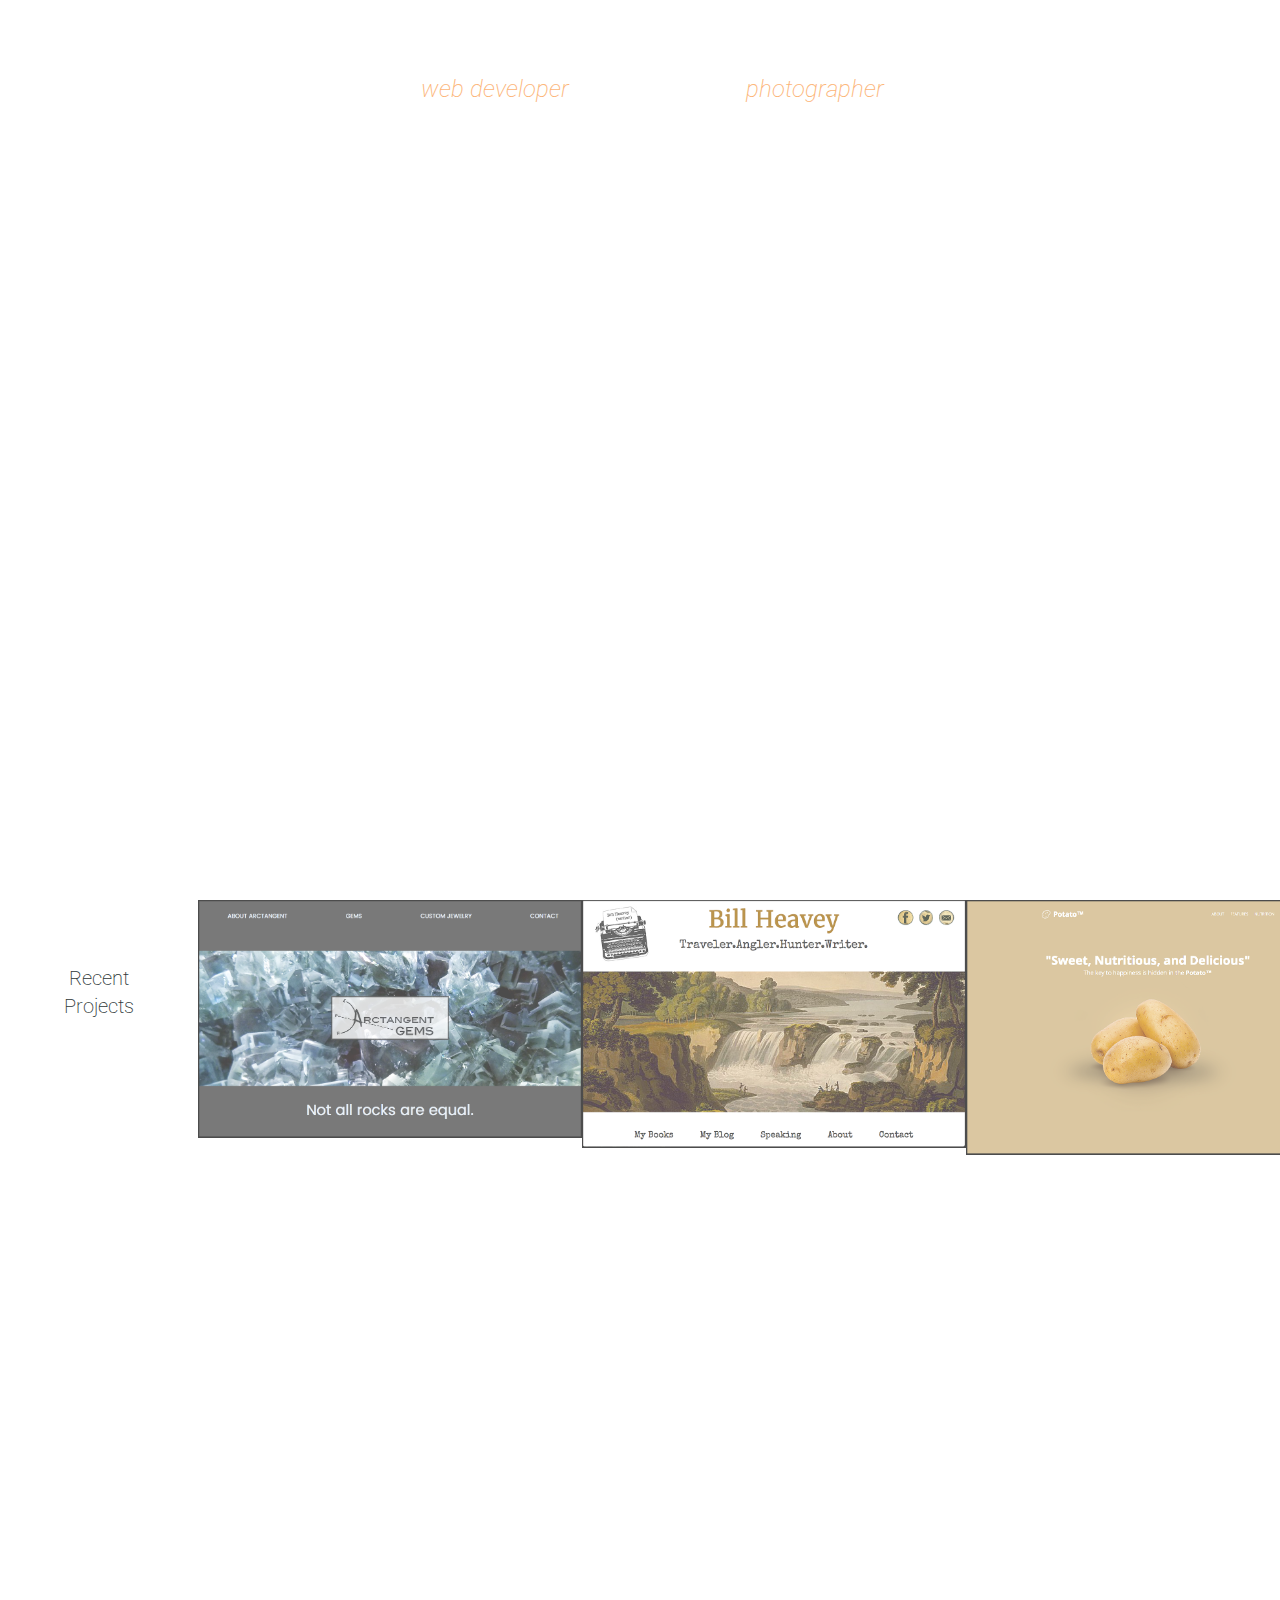
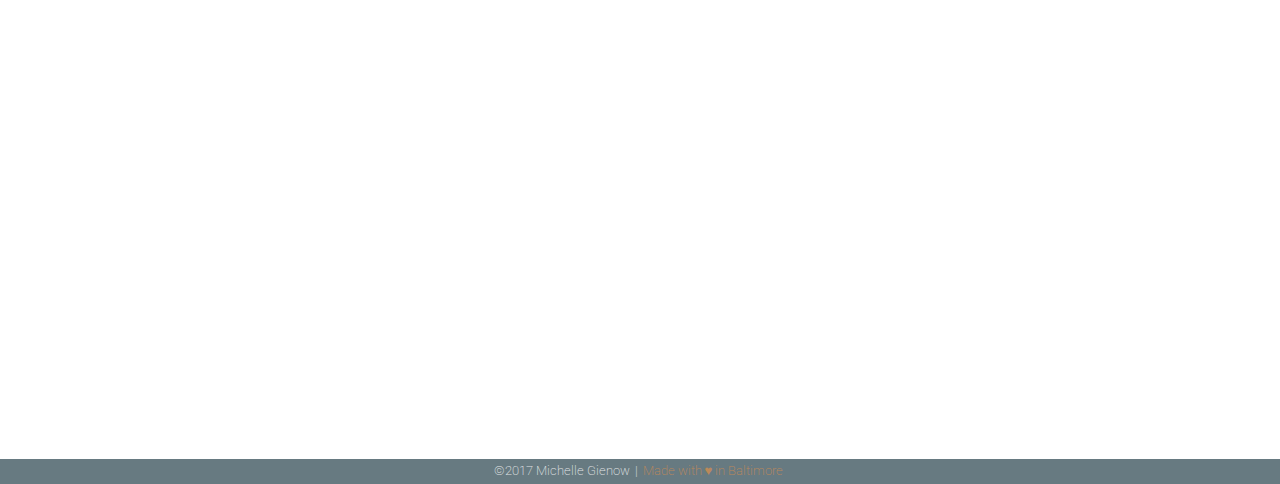
==== index.html @ e3a4ec2a "add images and links to projects i've done" ====
<!DOCTYPE html>
<html>
  <head>
    <title>Michelle Gienow | Portfolio</title>
    <meta name="description" content="A portfolio site for Michelle Gienow's photographic and web development work">
    <link id="favicon" rel="icon" href="https://cdn.hyperdev.com/26ca6cc4-973c-4dcf-a43a-321c1d9f6606%2FsparklericonLite.png" type="image/x-icon">
    <meta charset="utf-8">
    <meta http-equiv="X-UA-Compatible" content="IE=edge">
    <meta name="viewport" content="width=device-width, initial-scale=1">
    <link rel="stylesheet" href="/style.css">
    <link href="https://fonts.googleapis.com/css?family=Raleway|Roboto" rel="stylesheet">
  </head>
  <body>

<div class="sparks">
  <h1 id="title">michelle gienow</h1>

  <div id="ido">
    <h2>web developer</h2>
    <h2>photographer</h2>
  </div>

  <div id="bar">
    <ul>
    <li><a href="#">portfolio</a></li>
    <li><a href="#">resume</a></li>
    <li><a href="#">contact</a></li>
    </ul>
  </div>

</div>

<div id="portfolio">
<p>Recent Projects
</p>
<a href="#"><img id="arctangent" src=assets/arctangentProject.png></a>
<a href="#"><img id="heavey" src=assets/heaveyProject.png></a>
<a href="#"><img id="potato" src=assets/potatoProject.png></a>

</div>
<div class="sparks">
  <h1 class="title">Let's make sparks!</h1>

</div>
<footer>
  <p id="nopipe">&copy;2017 Michelle Gienow      </p>
<p><a href="http://madewithloveinbaltimore.org">  Made with &hearts; in Baltimore</a></p>
</footer>

<script type="text/javascript" src='/client.js'></script>
</body>

</html>
---- style.css ----
html,
body, h1, h2, h3, p, div, li, ul {
  margin: 0;
  padding: 0;
  font-family: Roboto;
  color: #2e3738;
}


.sparks {
  height: 100vh;
  width: 100%;
  overflow-x: hidden;
  overflow-y: hidden;
  background: url("https://cdn.hyperdev.com/26ca6cc4-973c-4dcf-a43a-321c1d9f6606%2Fsparklers.jpg") no-repeat center center fixed;
  background-size: cover;
  -webkit-background-size: cover;
  -moz-background-size: cover;
  -o-background-size: cover;
}

#title,
.sparks h1 {
  font-family: 'Raleway', sanserif;
  font-size: 4em;
  color: #fff;
  opacity: 0.7;
  text-align: center;
  margin-bottom: 0;
}
#title {
    margin-top: 0 !important;
}
.sparks h1{
  margin-top: 0.7em !important;
}
@media (min-width: 29em){
  #nopipe::after {
    content: "|";
    padding-left: 5px;
  }
}
@media (max-width: 750px) {
  #ido {
    flex-direction: column;
    width: 100% !important;
    align-items: center;
  }
  #bar ul{
    margin-top: 2em;
    align-items: center;
    justify-content: center;
    text-align: left;
  }
  #bar li {
    margin: 0;
  }
.sparks {
  height: 100vh;
  /*width: 100%;
  /*perspective: 1px;
  transform: translateZ(-1px);
  overflow-x: hidden;
  overflow-y: hidden;*/
  background: url("https://cdn.hyperdev.com/26ca6cc4-973c-4dcf-a43a-321c1d9f6606%2FsparklersSMALLTALL.jpg") no-repeat center center fixed;
  background-size: cover;
  -webkit-background-size: cover;
  -moz-background-size: cover;
  -o-background-size: cover;
}

}
@media (max-width: 350px){
  footer{
    flex-direction: column;
    padding: 0.5em 0;
  }
  footer p{
    justify-content: center !important;
    align-items: center !important;
    margin: 0;
  }

}


#ido{
  display: flex;
  width: 50%;
  justify-content: space-around;
  margin: 0 auto;

}
.sparks h2 {
  margin-left: 1em;
  color: #FC963D;
  opacity: 0.7;
  font-weight: 200;
  font-style: italic;
}

a {
  text-decoration: none;
  color: #FFF;
  opacity: .7;
}
a:hover {
color: #FC963D;
}



p {
  width: 70%;
  padding: 5%;
  margin: 0 auto;
  text-align: center;
  font-size: 20px;
  font-weight: 200;
  line-height: 1.4;
}
#bar {
  display: flex;
  flex-direction: column;
  margin-top: 5em;
}
#bar li{
  margin: 0 0 1.5em 2em;
  list-style: none;
  font-size: 1.5em;
  font-family: 'Raleway';
}

/*   ====== PORTFOLIO ======*/
#portfolio {
  display: flex;
  align-content: center;
  justify-content: space-around;

}
#potato, #arctangent, #heavey {
  width: 30vw;
}
footer a{
  color: #FC963D;
}
footer {
  background-color: #677A81;
  height: 1.6em;
  display: flex;
  justify-content: center;
  align-items: center;
}
footer p{
  padding: 0 !important;
  color: #fff;
  font-size: smaller;
  opacity: 0.8;
  display: flex;
  justify-content: flex-end;
}
footer p:nth-child(2) {
  justify-content: flex-start;
  margin-left: 5px;
}
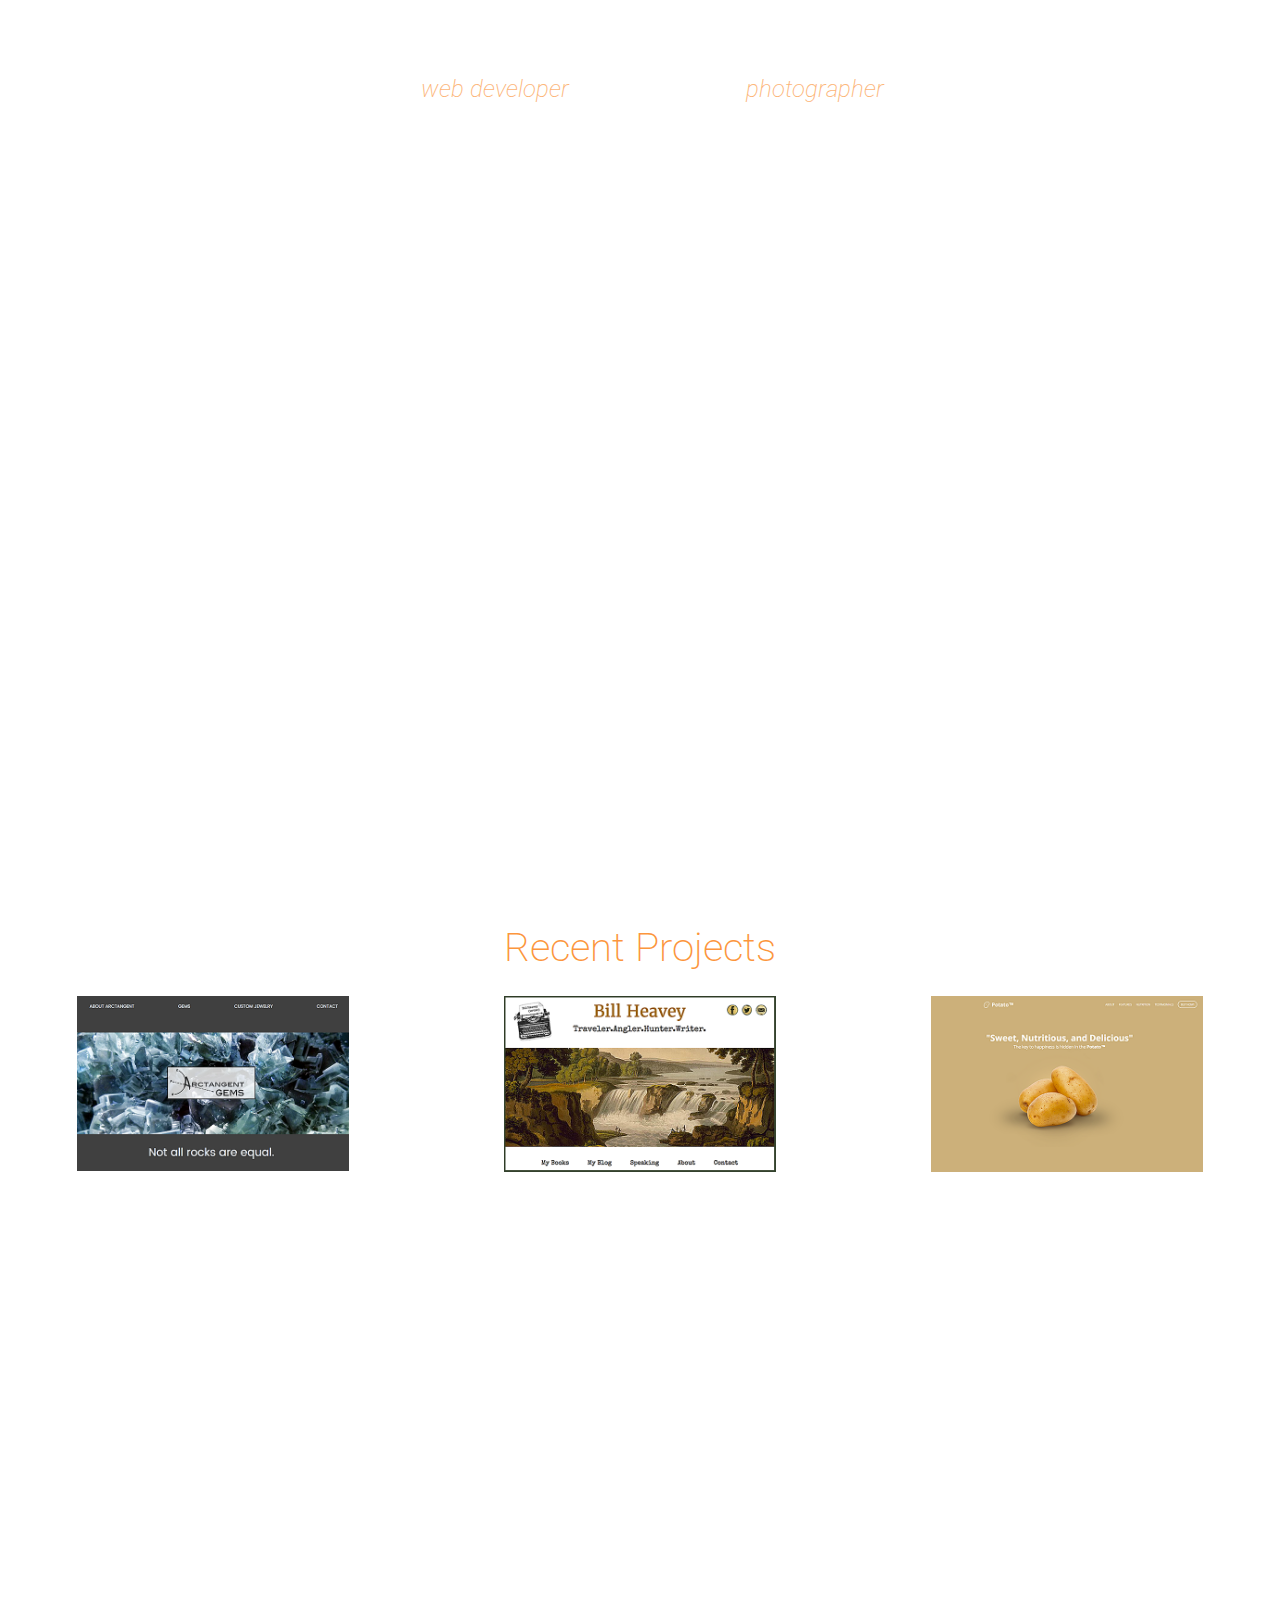
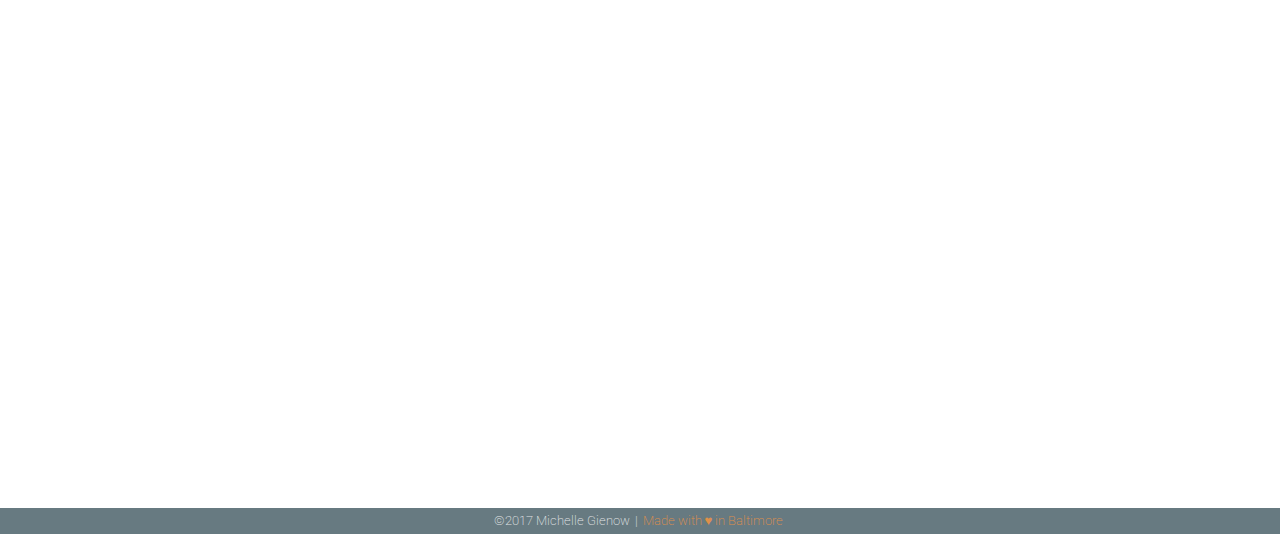
==== commit 00b4a24a: "continue adding responsivity to portfolio site" ====
--- a/index.html
+++ b/index.html
@@ -3,7 +3,7 @@
   <head>
     <title>Michelle Gienow | Portfolio</title>
     <meta name="description" content="A portfolio site for Michelle Gienow's photographic and web development work">
-    <link id="favicon" rel="icon" href="https://cdn.hyperdev.com/26ca6cc4-973c-4dcf-a43a-321c1d9f6606%2FsparklericonLite.png" type="image/x-icon">
+    <link id="favicon" rel="icon" href="assets/sparklericonLite.png" type="image/x-icon">
     <meta charset="utf-8">
     <meta http-equiv="X-UA-Compatible" content="IE=edge">
     <meta name="viewport" content="width=device-width, initial-scale=1">
@@ -22,7 +22,7 @@
 
   <div id="bar">
     <ul>
-    <li><a href="#">portfolio</a></li>
+    <li><a href="#portfolio">portfolio</a></li>
     <li><a href="#">resume</a></li>
     <li><a href="#">contact</a></li>
     </ul>
@@ -31,12 +31,13 @@
 </div>
 
 <div id="portfolio">
-<p>Recent Projects
+<p id="porfolioP">Recent Projects
 </p>
-<a href="#"><img id="arctangent" src=assets/arctangentProject.png></a>
-<a href="#"><img id="heavey" src=assets/heaveyProject.png></a>
-<a href="#"><img id="potato" src=assets/potatoProject.png></a>
-
+  <div id="projects">
+    <a href="#"><img id="arctangent" src=assets/arctangentProjectThumb.png></a>
+    <a href="#"><img id="heavey" src=assets/heaveyProjectThumb.png></a>
+    <a href="#"><img id="potato" src=assets/potatoProjectThumb.png></a>
+  </div>
 </div>
 <div class="sparks">
   <h1 class="title">Let's make sparks!</h1>
--- a/style.css
+++ b/style.css
@@ -12,7 +12,7 @@
   width: 100%;
   overflow-x: hidden;
   overflow-y: hidden;
-  background: url("https://cdn.hyperdev.com/26ca6cc4-973c-4dcf-a43a-321c1d9f6606%2Fsparklers.jpg") no-repeat center center fixed;
+  background: url("assets/sparklers.jpg") no-repeat center center fixed;
   background-size: cover;
   -webkit-background-size: cover;
   -moz-background-size: cover;
@@ -40,37 +40,37 @@
     padding-left: 5px;
   }
 }
-@media (max-width: 750px) {
+@media (max-width: 799px) {
   #ido {
     flex-direction: column;
     width: 100% !important;
     align-items: center;
   }
+  #bar {
+    margin-top: 2em;
+  }
   #bar ul{
-    margin-top: 2em;
-    align-items: center;
-    justify-content: center;
-    text-align: left;
+    margin-bottom: 2em;
   }
   #bar li {
     margin: 0;
   }
-.sparks {
-  height: 100vh;
-  /*width: 100%;
-  /*perspective: 1px;
-  transform: translateZ(-1px);
-  overflow-x: hidden;
-  overflow-y: hidden;*/
-  background: url("https://cdn.hyperdev.com/26ca6cc4-973c-4dcf-a43a-321c1d9f6606%2FsparklersSMALLTALL.jpg") no-repeat center center fixed;
-  background-size: cover;
-  -webkit-background-size: cover;
-  -moz-background-size: cover;
-  -o-background-size: cover;
-}
-
+  #projects {
+    flex-direction: column;
+    margin: 0 auto;
+  }
+  #potato, #arctangent, #heavey {
+    width: 90% !important;
+    margin: 0 auto;
+  }
+  #arctangent, #heavey {
+    padding-bottom: 1em;
+  }
 }
 @media (max-width: 350px){
+  #bar {
+    margin: 0 auto;
+  }
   footer{
     flex-direction: column;
     padding: 0.5em 0;
@@ -80,7 +80,14 @@
     align-items: center !important;
     margin: 0;
   }
-
+  #projects {
+    flex-direction: column;
+    margin: 0 auto;
+  }
+  #potato, #arctangent, #heavey {
+  width: 90vw;
+  margin: 0 auto;
+  }
 }
 
 
@@ -102,7 +109,7 @@
 a {
   text-decoration: none;
   color: #FFF;
-  opacity: .7;
+  /*opacity: .7;*/
 }
 a:hover {
 color: #FC963D;
@@ -112,10 +119,10 @@
 
 p {
   width: 70%;
-  padding: 5%;
+  padding: 0.5em;
   margin: 0 auto;
   text-align: center;
-  font-size: 20px;
+  font-size: 2.5em;
   font-weight: 200;
   line-height: 1.4;
 }
@@ -135,12 +142,20 @@
 #portfolio {
   display: flex;
   align-content: center;
+  flex-direction: column;
+}
+#porfolioP {
+    color: #FC963D;
+}
+#projects {
+  display: flex;
   justify-content: space-around;
-
+  margin-bottom: 2em;
 }
 #potato, #arctangent, #heavey {
-  width: 30vw;
+max-width: 17em;
 }
+
 footer a{
   color: #FC963D;
 }
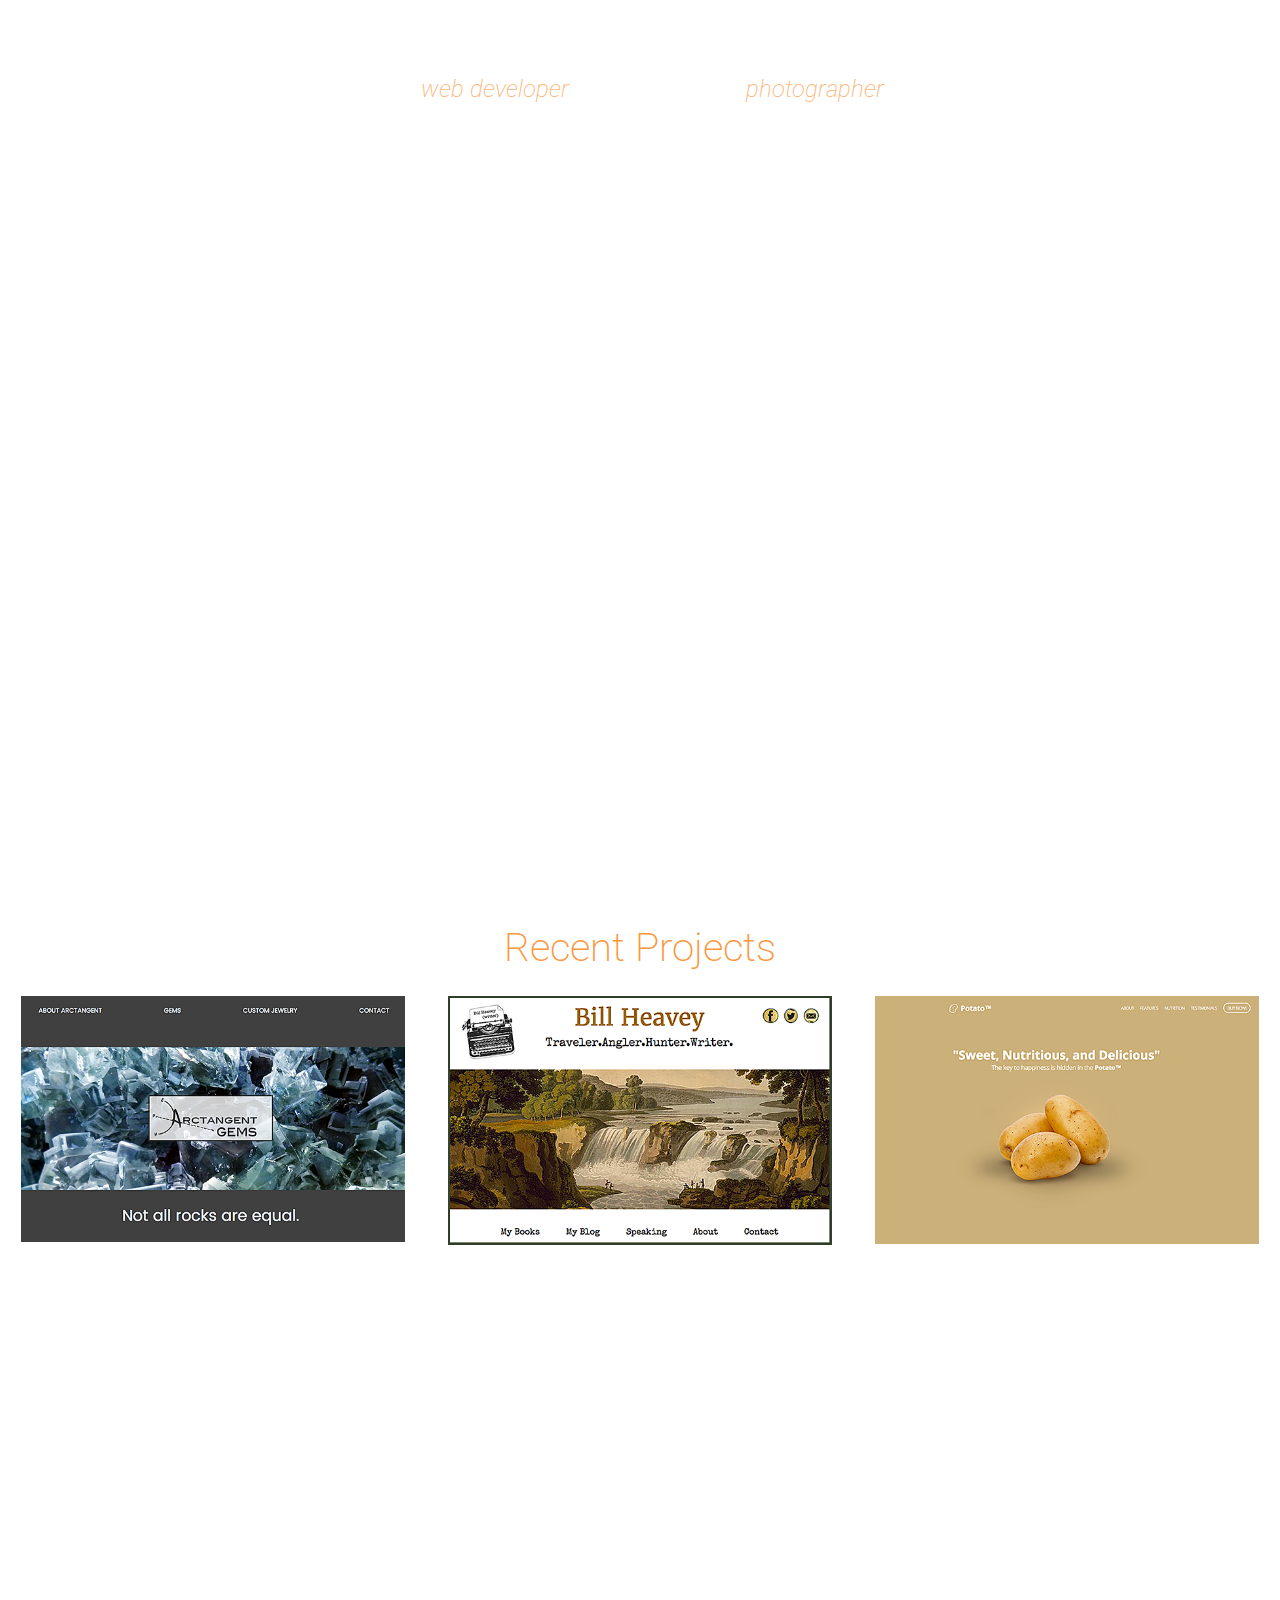
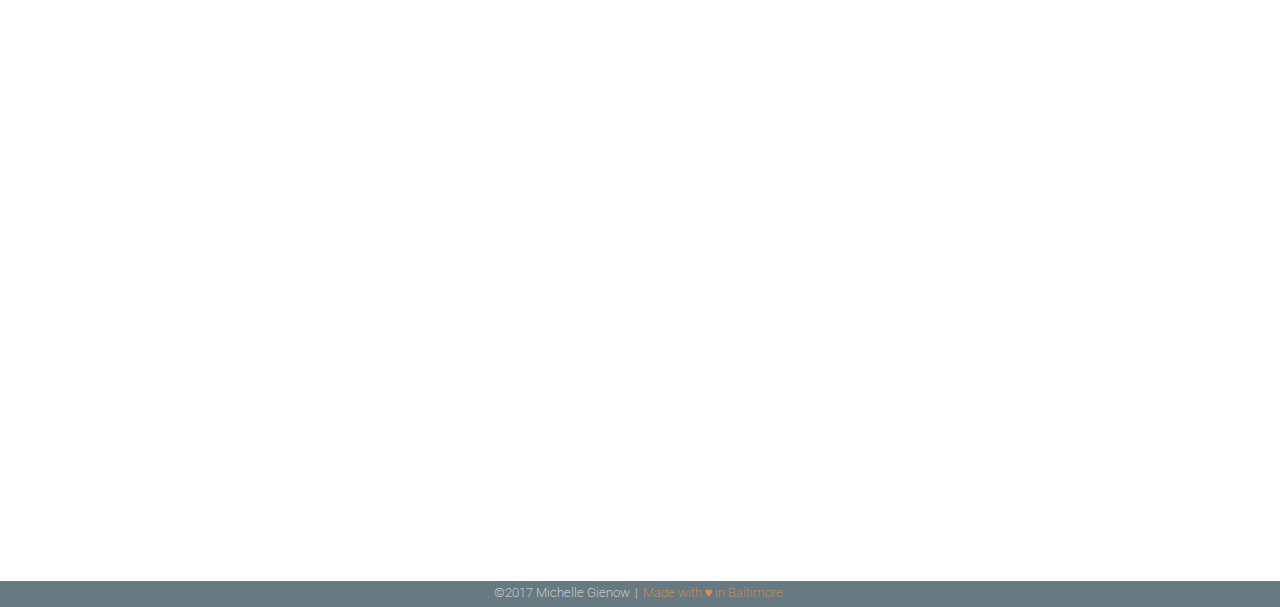
==== commit 499e4dea: "responsivity tweaks to CSS" ====
--- a/index.html
+++ b/index.html
@@ -34,9 +34,9 @@
 <p id="porfolioP">Recent Projects
 </p>
   <div id="projects">
-    <a href="#"><img id="arctangent" src=assets/arctangentProjectThumb.png></a>
-    <a href="#"><img id="heavey" src=assets/heaveyProjectThumb.png></a>
-    <a href="#"><img id="potato" src=assets/potatoProjectThumb.png></a>
+    <a class="centerPage" href="#"><img id="arctangent" src=assets/arctangentProjectThumb.png></a>
+    <a class="centerPage" href="#"><img id="heavey" src=assets/heaveyProjectThumb.png></a>
+    <a class="centerPage" href="#"><img id="potato" src=assets/potatoProjectThumb.png></a>
   </div>
 </div>
 <div class="sparks">
--- a/style.css
+++ b/style.css
@@ -40,7 +40,7 @@
     padding-left: 5px;
   }
 }
-@media (max-width: 799px) {
+@media (max-width: 47em) {
   #ido {
     flex-direction: column;
     width: 100% !important;
@@ -67,9 +67,9 @@
     padding-bottom: 1em;
   }
 }
-@media (max-width: 350px){
+@media (max-width: 28em){
   #bar {
-    margin: 0 auto;
+    margin-top: 3em !important;
   }
   footer{
     flex-direction: column;
@@ -87,6 +87,10 @@
   #potato, #arctangent, #heavey {
   width: 90vw;
   margin: 0 auto;
+  }
+  .centerPage {
+    display: flex;
+    align-items: center;
   }
 }
 
@@ -153,7 +157,8 @@
   margin-bottom: 2em;
 }
 #potato, #arctangent, #heavey {
-max-width: 17em;
+
+width: 30vw;
 }
 
 footer a{
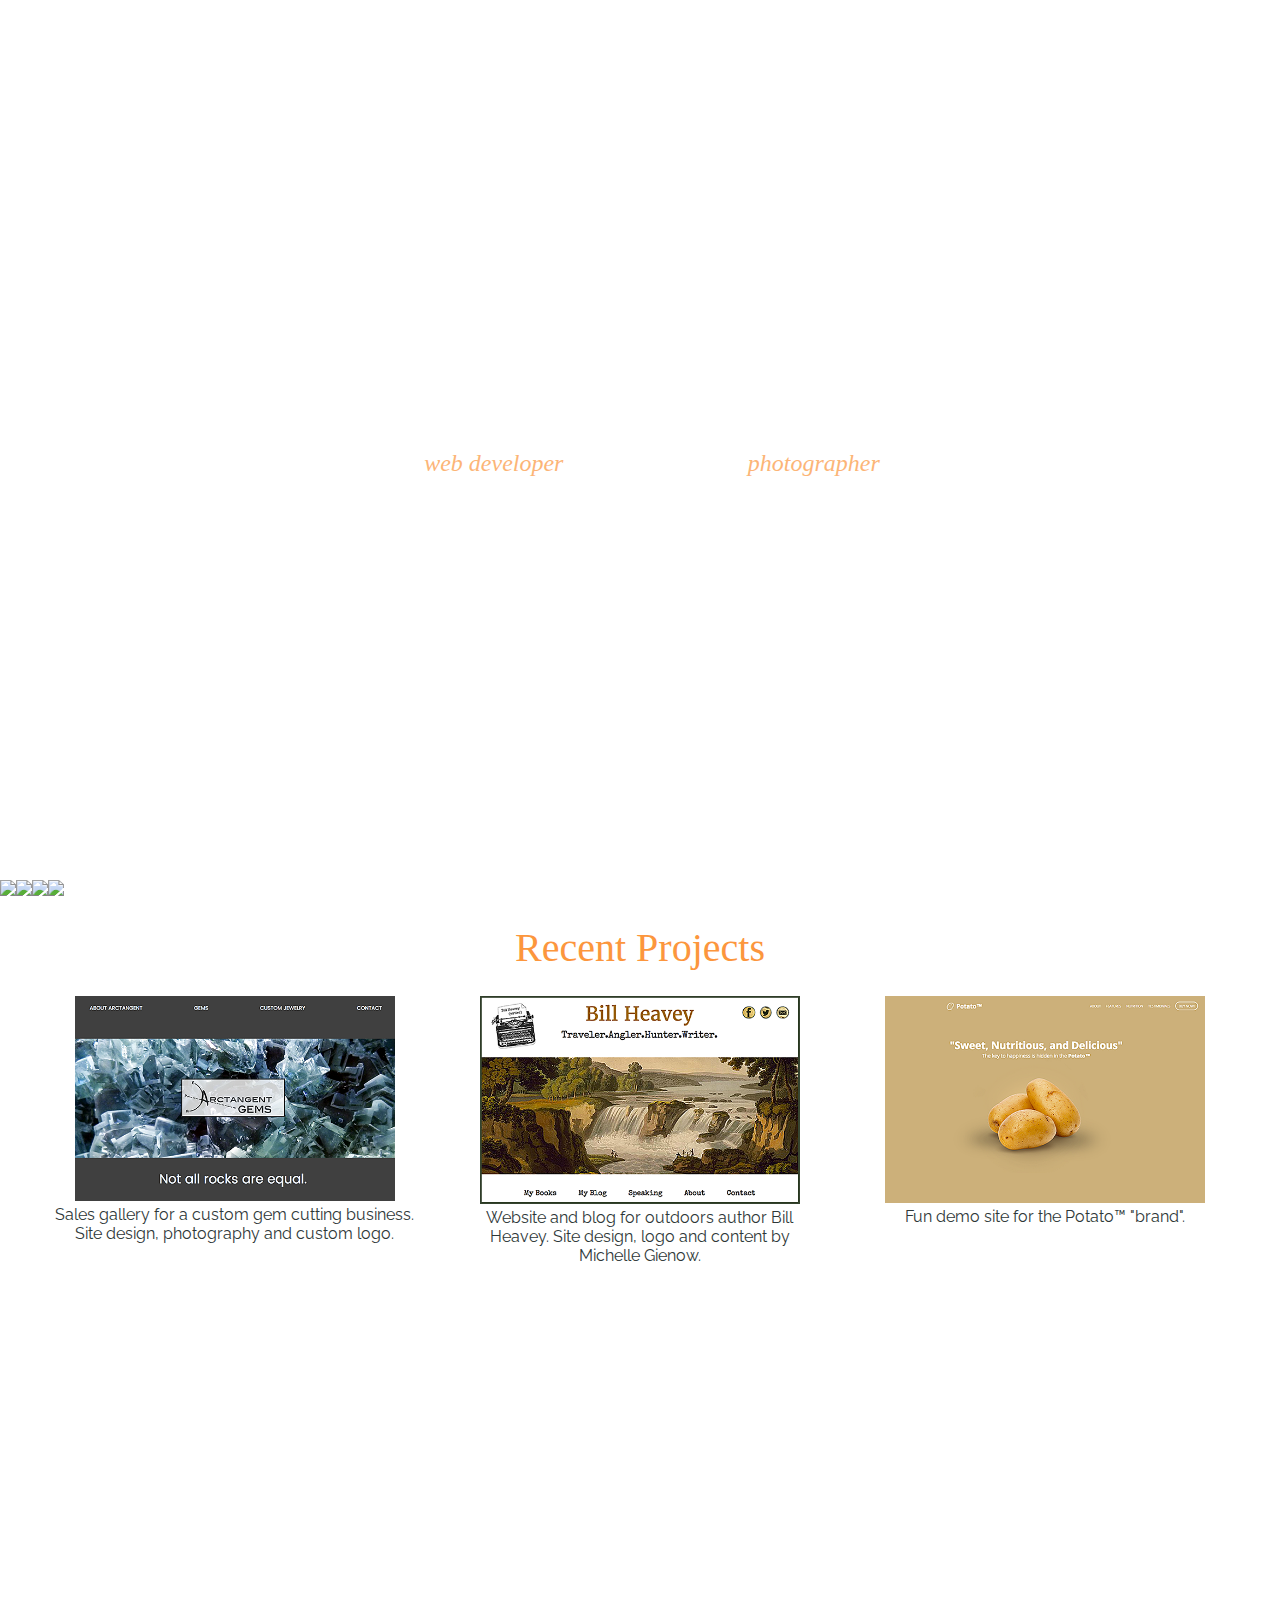
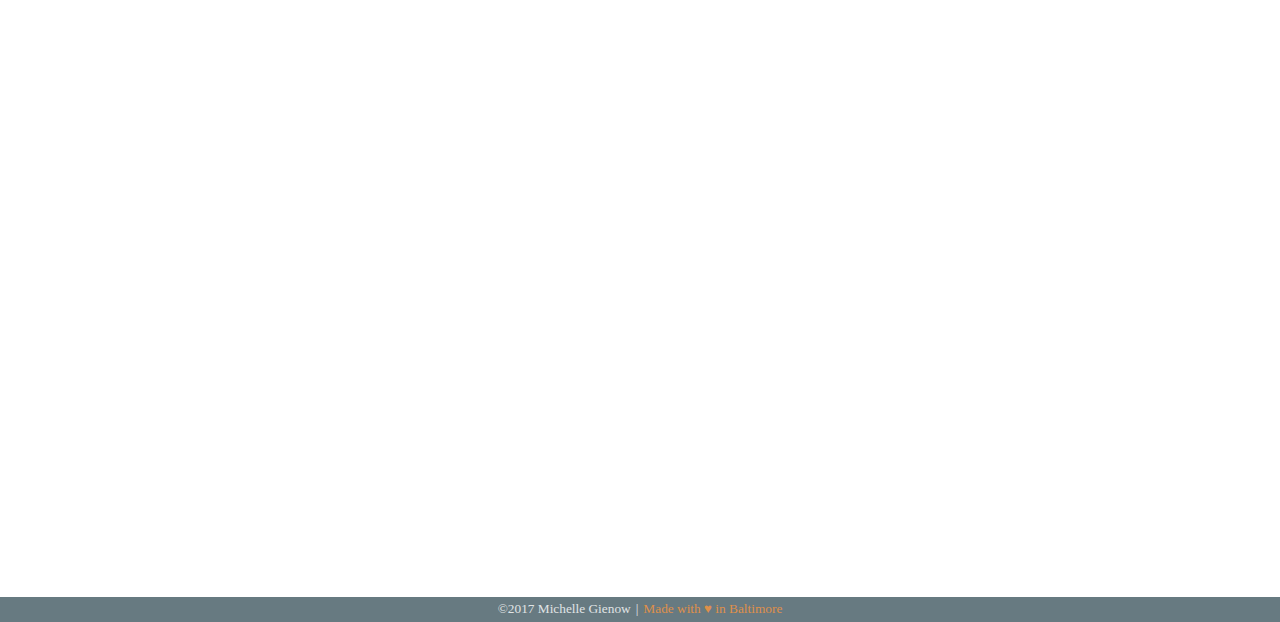
==== commit 7555db6d: "add social icons" ====
--- a/index.html
+++ b/index.html
@@ -8,39 +8,54 @@
     <meta http-equiv="X-UA-Compatible" content="IE=edge">
     <meta name="viewport" content="width=device-width, initial-scale=1">
     <link rel="stylesheet" href="/style.css">
-    <link href="https://fonts.googleapis.com/css?family=Raleway|Roboto" rel="stylesheet">
+    <link href="https://fonts.googleapis.com/css?family=Raleway:400,700,800|Roboto" rel="stylesheet">
   </head>
   <body>
 
-<div class="sparks">
-  <h1 id="title">michelle gienow</h1>
+    <div class="sparks">
+      <h1 id="title">michelle gienow</h1>
 
-  <div id="ido">
-    <h2>web developer</h2>
-    <h2>photographer</h2>
-  </div>
+      <div id="ido">
+        <h2>web developer</h2>
+        <h2>photographer</h2>
+      </div>
 
-  <div id="bar">
-    <ul>
-    <li><a href="#portfolio">portfolio</a></li>
-    <li><a href="#">resume</a></li>
-    <li><a href="#">contact</a></li>
-    </ul>
-  </div>
+      <div id="bar">
+        <ul>
+        <li><a href="#portfolio">portfolio</a></li>
+        <li><a href="#">about</a></li>
+        <li><a href="#">contact</a></li>
+        </ul>
+      </div>
 
-</div>
+      <div id="social">
+        <a href="https://github.com/mgienow/"> <img class="socialImg" src="https://cdn.gomix.com/26ca6cc4-973c-4dcf-a43a-321c1d9f6606%2FGithub3.png"></a>
+        <a href="https://www.codewars.com/users/mgienow"> <img class="socialImg" src="https://cdn.gomix.com/26ca6cc4-973c-4dcf-a43a-321c1d9f6606%2Fcodewars3.png"></a>
+        <a href="https://www.linkedin.com/in/michelle-gienow-00007055"><img class="socialImg" src="https://cdn.gomix.com/26ca6cc4-973c-4dcf-a43a-321c1d9f6606%2FLinkedin3.png"></a>
+        <a href="https://medium.com/@michellegienow"><img class="socialImg" src="https://cdn.gomix.com/26ca6cc4-973c-4dcf-a43a-321c1d9f6606%2Fmedium2.png"></a>
+      </div>
+    </div>
 
 <div id="portfolio">
-<p id="porfolioP">Recent Projects
-</p>
+<p id="porfolioP">Recent Projects</p>
   <div id="projects">
-    <a class="centerPage" href="#"><img id="arctangent" src=assets/arctangentProjectThumb.png></a>
-    <a class="centerPage" href="#"><img id="heavey" src=assets/heaveyProjectThumb.png></a>
-    <a class="centerPage" href="#"><img id="potato" src=assets/potatoProjectThumb.png></a>
+    <div id="project1">
+      <a class="centerPage" href="#"><img id="arctangent" src=assets/arctangentProjectThumb.png></a>
+      <p>Sales gallery for a custom gem cutting business.
+        Site design, photography and custom logo.</p>
+    </div>
+    <div id="project2">
+      <a class="centerPage" href="#"><img id="heavey" src=assets/heaveyProjectThumb.png></a>
+      <p><span>Website and blog for outdoors author Bill Heavey<span>. Site design, logo and content by Michelle Gienow.</p>
+    </div>
+    <div id="project3">
+      <a class="centerPage" href="#"><img id="potato" src=assets/potatoProjectThumb.png></a>
+      <p>Fun demo site for the Potato&trade; "brand".</p>
+    </div>
   </div>
 </div>
-<div class="sparks">
-  <h1 class="title">Let's make sparks!</h1>
+<div id="sparks2">
+  <h1>Let's make sparks!</h1>
 
 </div>
 <footer>
--- a/style.css
+++ b/style.css
@@ -2,35 +2,53 @@
 body, h1, h2, h3, p, div, li, ul {
   margin: 0;
   padding: 0;
-  font-family: Roboto;
-  color: #2e3738;
-}
-
-
-.sparks {
+  /*font-family: Roboto;
+  color: #2e3738;*/
+}
+
+
+.sparks, #sparks2 {
+  display: flex;
+  flex-direction: column;
   height: 100vh;
-  width: 100%;
   overflow-x: hidden;
   overflow-y: hidden;
-  background: url("assets/sparklers.jpg") no-repeat center center fixed;
-  background-size: cover;
+  background: url("https://cdn.hyperdev.com/26ca6cc4-973c-4dcf-a43a-321c1d9f6606%2Fsparklers.jpg")center center no-repeat;
   -webkit-background-size: cover;
   -moz-background-size: cover;
   -o-background-size: cover;
 }
-
-#title,
-.sparks h1 {
+.sparks {
+  justify-content: flex-end;
+}
+
+#title{
   font-family: 'Raleway', sanserif;
+  font-weight: 400;
   font-size: 4em;
   color: #fff;
   opacity: 0.7;
   text-align: center;
-  margin-bottom: 0;
-}
-#title {
-    margin-top: 0 !important;
-}
+}
+
+#sparks2 h1{
+  color: #fff;
+  text-align: center;
+  font-family: 'Raleway', sanserif;
+  font-weight: 400;
+  padding-top: 1em;
+  font-size: 4em;
+  opacity: 0.7;
+
+}
+@media (min-width: 85em){
+  #title {
+    font-size: 7.5em;
+    font-weight: 700;
+    opacity: 0.8;
+  }
+}
+]
 .sparks h1{
   margin-top: 0.7em !important;
 }
@@ -46,15 +64,6 @@
     width: 100% !important;
     align-items: center;
   }
-  #bar {
-    margin-top: 2em;
-  }
-  #bar ul{
-    margin-bottom: 2em;
-  }
-  #bar li {
-    margin: 0;
-  }
   #projects {
     flex-direction: column;
     margin: 0 auto;
@@ -68,9 +77,7 @@
   }
 }
 @media (max-width: 28em){
-  #bar {
-    margin-top: 3em !important;
-  }
+
   footer{
     flex-direction: column;
     padding: 0.5em 0;
@@ -100,8 +107,8 @@
   width: 50%;
   justify-content: space-around;
   margin: 0 auto;
-
-}
+}
+
 .sparks h2 {
   margin-left: 1em;
   color: #FC963D;
@@ -109,31 +116,33 @@
   font-weight: 200;
   font-style: italic;
 }
-
+@media (min-width: 85em){
+  #ido{
+    font-size: 2em;
+    opacity: 1;
+  }
+}
 a {
   text-decoration: none;
   color: #FFF;
   /*opacity: .7;*/
 }
+
 a:hover {
 color: #FC963D;
 }
 
-
-
-p {
-  width: 70%;
-  padding: 0.5em;
-  margin: 0 auto;
-  text-align: center;
-  font-size: 2.5em;
-  font-weight: 200;
-  line-height: 1.4;
-}
+@media (min-width: 85em){
+  a{
+    font-size: 2.5em;
+  }
+}
+
 #bar {
   display: flex;
   flex-direction: column;
   margin-top: 5em;
+  margin-bottom: 8em;
 }
 #bar li{
   margin: 0 0 1.5em 2em;
@@ -141,6 +150,35 @@
   font-size: 1.5em;
   font-family: 'Raleway';
 }
+@media (max-width: 28em){
+  #bar {
+    margin-top: 3em;
+    padding-left: 1em;
+  }
+}
+@media (max-width: 47em) {
+  #bar {
+    margin-top: 2em;
+    padding-left: 1em;
+  }
+  #bar ul{
+    margin-bottom: 2em;
+  }
+  #bar li {
+    margin: 0;
+  }
+}
+/* ======= SOCIAL MEDIA ====== */
+
+#social {
+display: flex;
+justify-content: cent;
+
+
+}
+.socialImg {
+  max-height: 2.5em;
+}
 
 /*   ====== PORTFOLIO ======*/
 #portfolio {
@@ -150,17 +188,39 @@
 }
 #porfolioP {
     color: #FC963D;
+      padding: 0.5em;
+      text-align: center;
+      font-size: 2.5em;
+      line-height: 1.4;
 }
 #projects {
   display: flex;
-  justify-content: space-around;
-  margin-bottom: 2em;
+  margin: 0 auto;
+  width: 95%;
+  padding-bottom: 2em;
+  justify-content: space-between;
 }
 #potato, #arctangent, #heavey {
-
-width: 30vw;
-}
-
+width: 25vw;
+}
+#project1, #project2, #project3 {
+  display: flex;
+  flex-direction: column;
+  margin: 0 auto;
+  width: 30%;
+  font-family: "Raleway";
+  color: #2e3738;
+  font-size: 1em !important;
+  text-align: center;
+}
+
+.projectP {
+  width: 80%;
+  margin: 0 auto;
+  padding-top: 1em;
+}
+
+/*   ====== FOOTER ======== */
 footer a{
   color: #FC963D;
 }
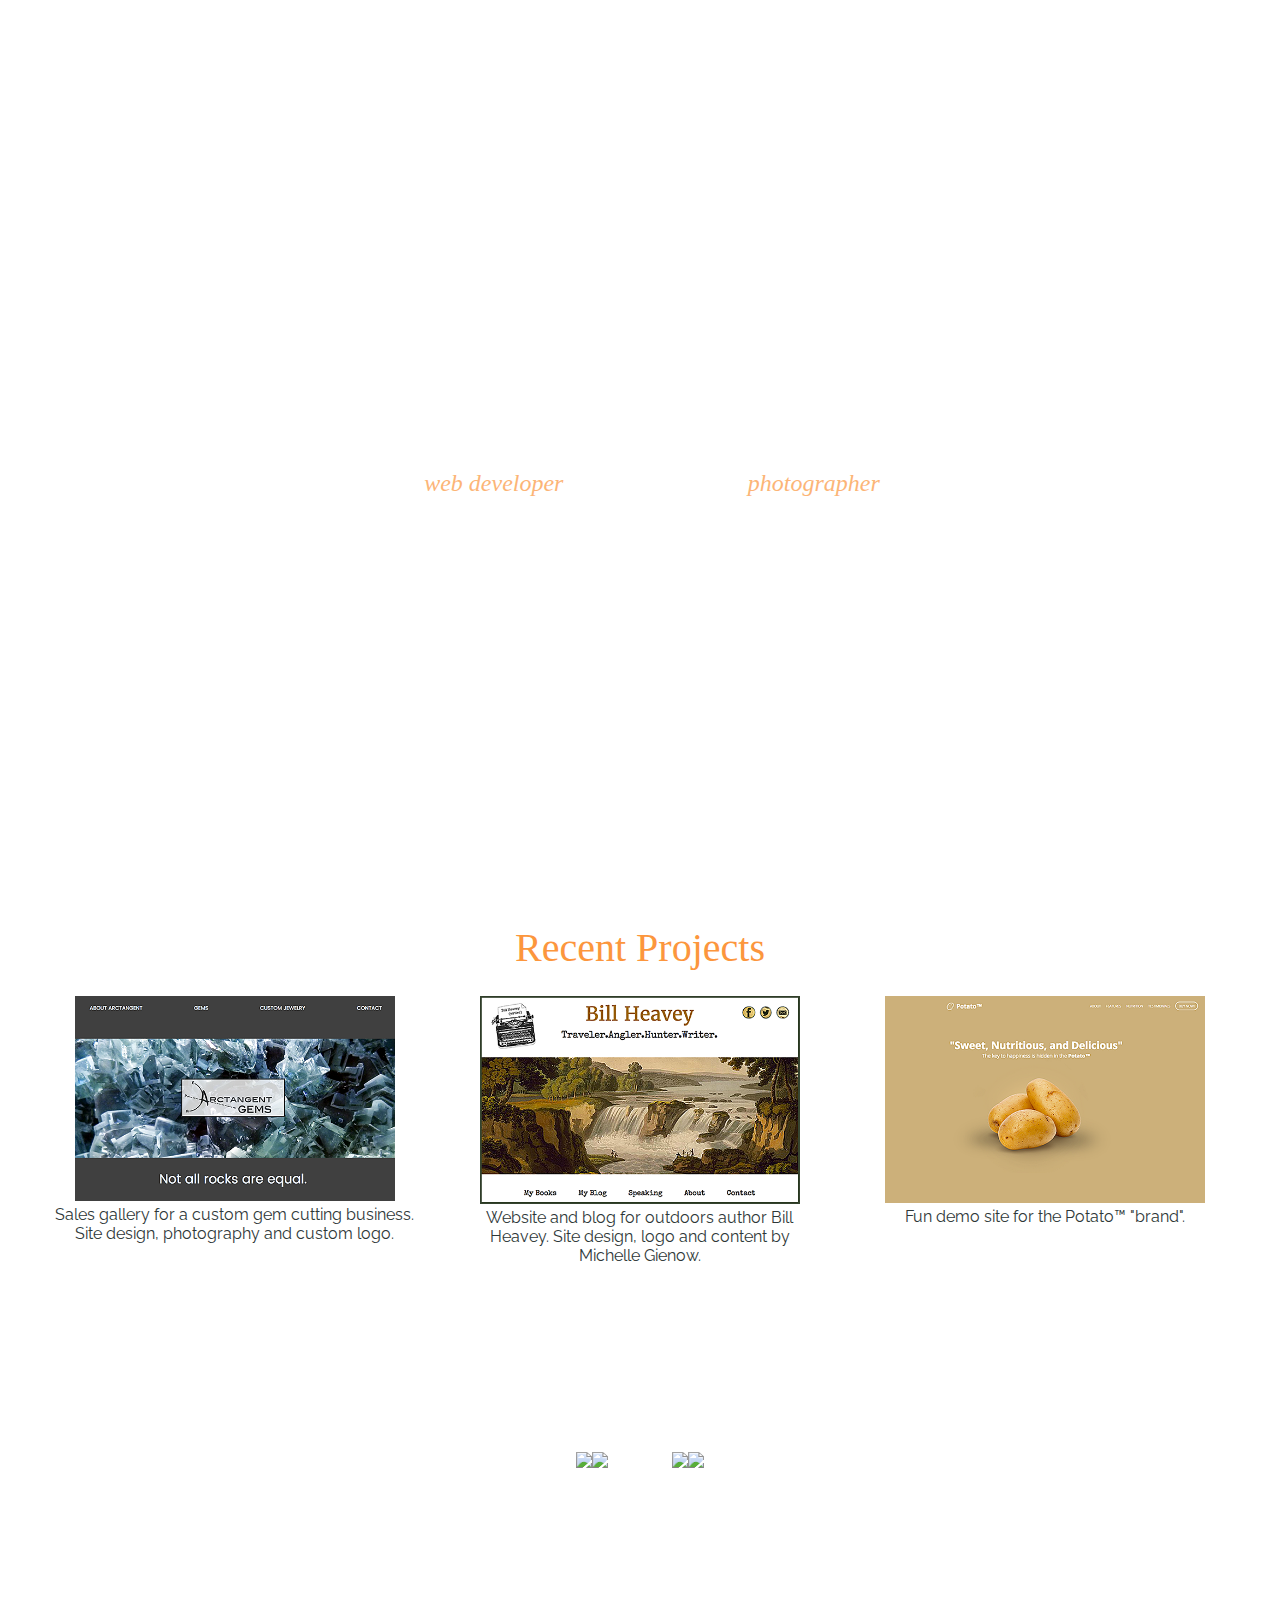
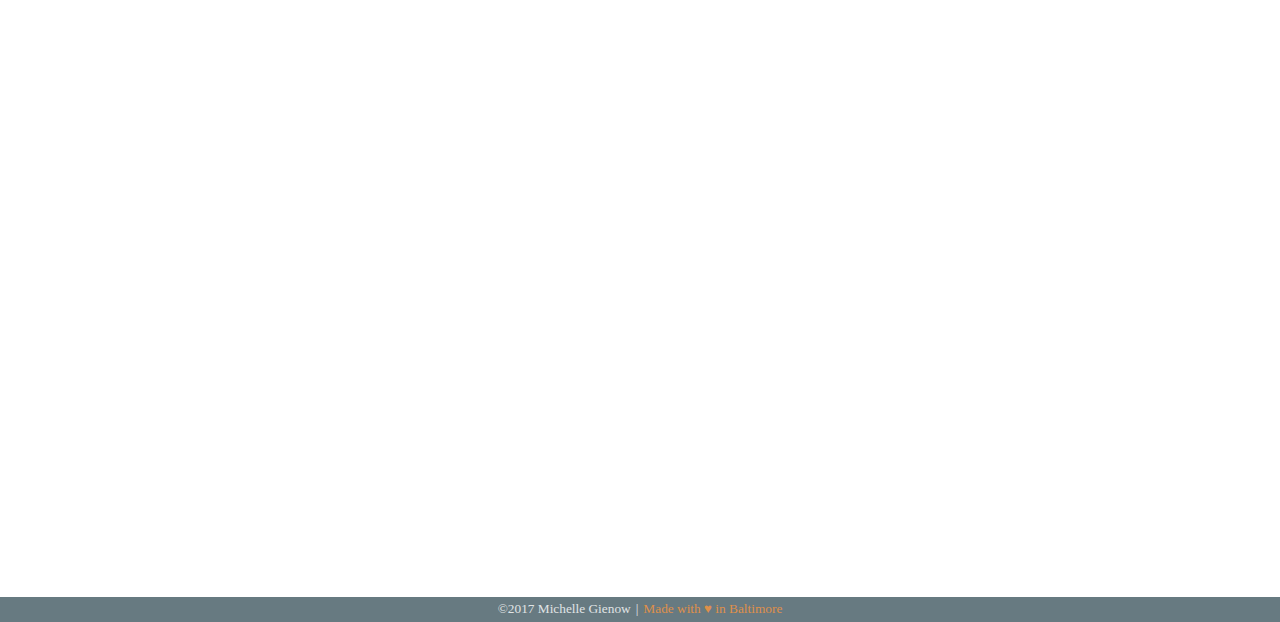
==== commit ee8319b5: "move social icons, add email link" ====
--- a/index.html
+++ b/index.html
@@ -27,13 +27,6 @@
         <li><a href="#">contact</a></li>
         </ul>
       </div>
-
-      <div id="social">
-        <a href="https://github.com/mgienow/"> <img class="socialImg" src="https://cdn.gomix.com/26ca6cc4-973c-4dcf-a43a-321c1d9f6606%2FGithub3.png"></a>
-        <a href="https://www.codewars.com/users/mgienow"> <img class="socialImg" src="https://cdn.gomix.com/26ca6cc4-973c-4dcf-a43a-321c1d9f6606%2Fcodewars3.png"></a>
-        <a href="https://www.linkedin.com/in/michelle-gienow-00007055"><img class="socialImg" src="https://cdn.gomix.com/26ca6cc4-973c-4dcf-a43a-321c1d9f6606%2FLinkedin3.png"></a>
-        <a href="https://medium.com/@michellegienow"><img class="socialImg" src="https://cdn.gomix.com/26ca6cc4-973c-4dcf-a43a-321c1d9f6606%2Fmedium2.png"></a>
-      </div>
     </div>
 
 <div id="portfolio">
@@ -56,7 +49,13 @@
 </div>
 <div id="sparks2">
   <h1>Let's make sparks!</h1>
-
+  <div id="social">
+    <a href="https://github.com/mgienow/"> <img class="socialImg" src="https://cdn.gomix.com/26ca6cc4-973c-4dcf-a43a-321c1d9f6606%2FGithub3.png"></a>
+    <a href="https://www.codewars.com/users/mgienow"> <img class="socialImg" src="https://cdn.gomix.com/26ca6cc4-973c-4dcf-a43a-321c1d9f6606%2Fcodewars3.png"></a>
+    <a href="mailto:michellegienow@gmail.com"><img class="socialImg" src="assets/icons/email2.png"></a>
+    <a href="https://www.linkedin.com/in/michelle-gienow-00007055"><img class="socialImg" src="https://cdn.gomix.com/26ca6cc4-973c-4dcf-a43a-321c1d9f6606%2FLinkedin3.png"></a>
+    <a href="https://medium.com/@michellegienow"><img class="socialImg" src="https://cdn.gomix.com/26ca6cc4-973c-4dcf-a43a-321c1d9f6606%2Fmedium2.png"></a>
+  </div>
 </div>
 <footer>
   <p id="nopipe">&copy;2017 Michelle Gienow      </p>
--- a/style.css
+++ b/style.css
@@ -172,12 +172,13 @@
 
 #social {
 display: flex;
-justify-content: cent;
+justify-content: center;
 
 
 }
 .socialImg {
-  max-height: 2.5em;
+  max-height: 4em;
+  margin-top: 1em;
 }
 
 /*   ====== PORTFOLIO ======*/
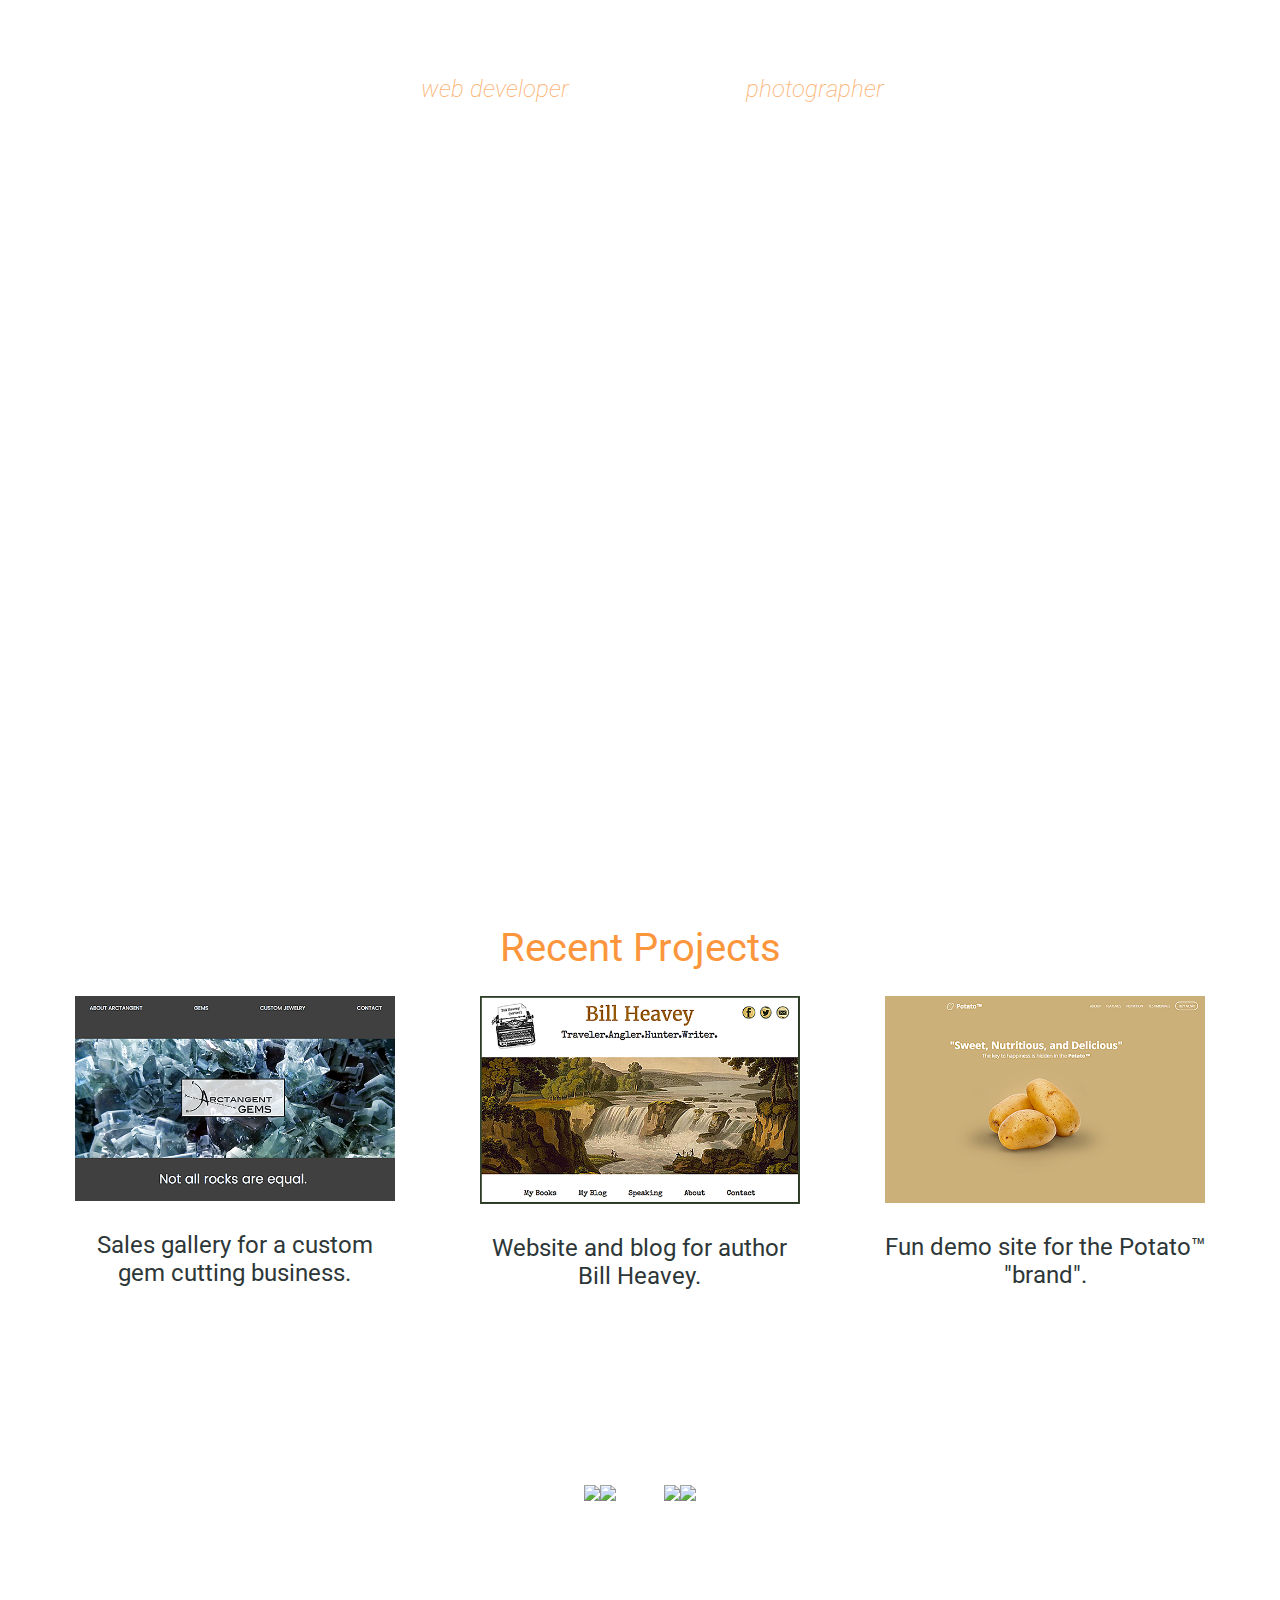
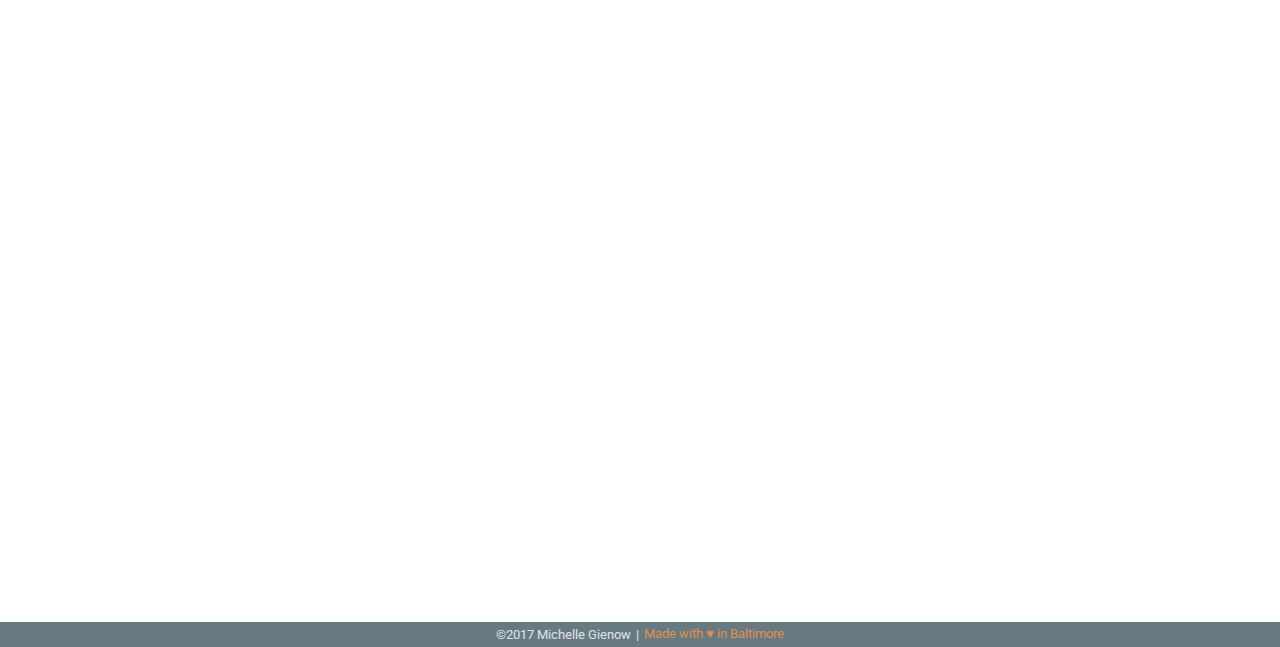
==== commit 7646f1f6: "too many changes aieeeee" ====
--- a/index.html
+++ b/index.html
@@ -22,9 +22,9 @@
 
       <div id="bar">
         <ul>
-        <li><a href="#portfolio">portfolio</a></li>
-        <li><a href="#">about</a></li>
-        <li><a href="#">contact</a></li>
+        <li><a class='barLink' href="#portfolio">portfolio</a></li>
+        <li><a class='barLink' href="#">about</a></li>
+        <li><a class='barLink' href="#social">contact</a></li>
         </ul>
       </div>
     </div>
@@ -34,16 +34,16 @@
   <div id="projects">
     <div id="project1">
       <a class="centerPage" href="#"><img id="arctangent" src=assets/arctangentProjectThumb.png></a>
-      <p>Sales gallery for a custom gem cutting business.
-        Site design, photography and custom logo.</p>
+      <p class="projectP">Sales gallery for a custom gem cutting business.
+        </p>
     </div>
     <div id="project2">
       <a class="centerPage" href="#"><img id="heavey" src=assets/heaveyProjectThumb.png></a>
-      <p><span>Website and blog for outdoors author Bill Heavey<span>. Site design, logo and content by Michelle Gienow.</p>
+      <p class="projectP">Website and blog for author Bill Heavey.</p>
     </div>
     <div id="project3">
-      <a class="centerPage" href="#"><img id="potato" src=assets/potatoProjectThumb.png></a>
-      <p>Fun demo site for the Potato&trade; "brand".</p>
+      <a class="centerPage" href="https://mgienow.github.io/newpotato"><img id="potato" src=assets/potatoProjectThumb.png></a>
+      <p class="projectP">Fun demo site for the Potato&trade; "brand".</p>
     </div>
   </div>
 </div>
--- a/style.css
+++ b/style.css
@@ -2,12 +2,204 @@
 body, h1, h2, h3, p, div, li, ul {
   margin: 0;
   padding: 0;
-  /*font-family: Roboto;
-  color: #2e3738;*/
-}
-
-
-.sparks, #sparks2 {
+  font-family: Roboto;
+  /*color: #2e3738;*/
+}
+
+
+.sparks {
+  display: flex;
+  flex-direction: column;
+  height: 100vh;
+  overflow-x: hidden;
+  overflow-y: hidden;
+  background: url("https://cdn.hyperdev.com/26ca6cc4-973c-4dcf-a43a-321c1d9f6606%2Fsparkler.jpg")center center no-repeat;
+  -webkit-background-size: cover;
+  -moz-background-size: cover;
+  -o-background-size: cover;
+}
+
+#title{
+  font-family: 'Raleway', sanserif;
+  font-weight: 400;
+  font-size: 4em;
+  color: #fff;
+  opacity: 0.85;
+  text-align: center;
+}
+
+
+@media (min-width: 85em){
+  #title {
+    font-size: 7.5em;
+    font-weight: 700;
+    opacity: 0.8;
+  }
+}
+]
+.sparks h1{
+  margin-top: 0.7em !important;
+}
+@media (min-width: 29em){
+  #nopipe::after {
+    content: "|";
+    padding-left: 5px;
+  }
+}
+@media (max-width: 47em) {
+  #ido {
+    flex-direction: column;
+    width: 100% !important;
+    align-items: center;
+  }
+  #projects {
+    flex-direction: column;
+    margin: 0 auto;
+  }
+  #potato, #arctangent, #heavey {
+    width: 90% !important;
+    margin: 0 auto;
+  }
+  #arctangent, #heavey {
+    padding-bottom: 1em;
+  }
+}
+@media (max-width: 28em){
+  #projects {
+    flex-direction: column;
+    margin: 0 auto;
+  }
+  #potato, #arctangent, #heavey {
+  width: 90vw;
+  margin: 0 auto;
+  }
+  .centerPage {
+    display: flex;
+    align-items: center;
+  }
+}
+
+
+#ido{
+  display: flex;
+  width: 50%;
+  justify-content: space-around;
+  margin: 0 auto;
+}
+
+.sparks h2 {
+  margin-left: 1em;
+  color: #FC963D;
+  opacity: 0.7;
+  font-weight: 200;
+  font-style: italic;
+  font-family: 'Roboto', Arial, sans-serif;
+}
+@media (min-width: 85em){
+  #ido{
+    font-size: 2em;
+    opacity: 1;
+  }
+}
+a {
+  text-decoration: none;
+  color: #FFF;
+  /*opacity: .7;*/
+}
+
+a:hover {
+color: #FC963D;
+}
+
+@media (min-width: 85em){
+  .barLink{
+    font-size: 2.5em;
+  }
+  #ido {
+    width: 60%;
+  }
+}
+
+#bar {
+  display: flex;
+  flex-direction: column;
+  margin-top: 5em;
+  margin-bottom: 8em;
+}
+#bar li{
+  margin: 0 0 1.5em 2em;
+  list-style: none;
+  font-size: 1.5em;
+  font-family: 'Raleway';
+}
+
+@media (max-width: 28em){
+  #bar {
+    margin-top: 3em;
+    padding-left: 1em;
+  }
+}
+@media (max-width: 47em) {
+  #bar {
+    margin-top: 2em;
+    padding-left: 1em;
+  }
+  #bar ul{
+    margin-bottom: 2em;
+  }
+  #bar li {
+    margin: 0;
+  }
+}
+
+
+
+/*   ====== PORTFOLIO ======*/
+#portfolio {
+  display: flex;
+  align-content: center;
+  flex-direction: column;
+}
+#porfolioP {
+    color: #FC963D;
+      padding: 0.5em;
+      text-align: center;
+      font-size: 2.5em;
+      line-height: 1.4;
+}
+#projects {
+  display: flex;
+  margin: 0 auto;
+  width: 95%;
+  padding-bottom: 2em;
+  justify-content: space-between;
+}
+#potato, #arctangent, #heavey {
+width: 25vw;
+}
+#project1, #project2, #project3 {
+  display: flex;
+  flex-direction: column;
+  margin: 0 auto;
+  width: 80%;
+  font-family: "Raleway";
+  color: #2e3738;
+  font-size: 1.5em !important;
+  text-align: center;
+}
+
+.projectP {
+  width: 80%;
+  margin: 0 auto;
+  padding-top: 1em;
+}
+@media (min-width: 85em){
+  #portfolioP{
+    font-size: 3.5em;
+  }
+}
+/* ==== Contact/Make Sparks ====== */
+#sparks2 {
   display: flex;
   flex-direction: column;
   height: 100vh;
@@ -18,19 +210,6 @@
   -moz-background-size: cover;
   -o-background-size: cover;
 }
-.sparks {
-  justify-content: flex-end;
-}
-
-#title{
-  font-family: 'Raleway', sanserif;
-  font-weight: 400;
-  font-size: 4em;
-  color: #fff;
-  opacity: 0.7;
-  text-align: center;
-}
-
 #sparks2 h1{
   color: #fff;
   text-align: center;
@@ -38,189 +217,24 @@
   font-weight: 400;
   padding-top: 1em;
   font-size: 4em;
-  opacity: 0.7;
-
-}
-@media (min-width: 85em){
-  #title {
-    font-size: 7.5em;
-    font-weight: 700;
-    opacity: 0.8;
-  }
-}
-]
-.sparks h1{
-  margin-top: 0.7em !important;
-}
-@media (min-width: 29em){
-  #nopipe::after {
-    content: "|";
-    padding-left: 5px;
-  }
-}
-@media (max-width: 47em) {
-  #ido {
-    flex-direction: column;
-    width: 100% !important;
-    align-items: center;
-  }
-  #projects {
-    flex-direction: column;
-    margin: 0 auto;
-  }
-  #potato, #arctangent, #heavey {
-    width: 90% !important;
-    margin: 0 auto;
-  }
-  #arctangent, #heavey {
-    padding-bottom: 1em;
-  }
-}
-@media (max-width: 28em){
-
-  footer{
-    flex-direction: column;
-    padding: 0.5em 0;
-  }
-  footer p{
-    justify-content: center !important;
-    align-items: center !important;
-    margin: 0;
-  }
-  #projects {
-    flex-direction: column;
-    margin: 0 auto;
-  }
-  #potato, #arctangent, #heavey {
-  width: 90vw;
-  margin: 0 auto;
-  }
-  .centerPage {
-    display: flex;
-    align-items: center;
-  }
-}
-
-
-#ido{
-  display: flex;
-  width: 50%;
-  justify-content: space-around;
-  margin: 0 auto;
-}
-
-.sparks h2 {
-  margin-left: 1em;
-  color: #FC963D;
-  opacity: 0.7;
-  font-weight: 200;
-  font-style: italic;
-}
-@media (min-width: 85em){
-  #ido{
-    font-size: 2em;
-    opacity: 1;
-  }
-}
-a {
-  text-decoration: none;
-  color: #FFF;
-  /*opacity: .7;*/
-}
-
-a:hover {
-color: #FC963D;
-}
-
-@media (min-width: 85em){
-  a{
-    font-size: 2.5em;
-  }
-}
-
-#bar {
-  display: flex;
-  flex-direction: column;
-  margin-top: 5em;
-  margin-bottom: 8em;
-}
-#bar li{
-  margin: 0 0 1.5em 2em;
-  list-style: none;
-  font-size: 1.5em;
-  font-family: 'Raleway';
-}
-@media (max-width: 28em){
-  #bar {
-    margin-top: 3em;
-    padding-left: 1em;
-  }
-}
-@media (max-width: 47em) {
-  #bar {
-    margin-top: 2em;
-    padding-left: 1em;
-  }
-  #bar ul{
-    margin-bottom: 2em;
-  }
-  #bar li {
-    margin: 0;
-  }
+  opacity: 0.8;
+
 }
 /* ======= SOCIAL MEDIA ====== */
 
 #social {
 display: flex;
 justify-content: center;
-
-
 }
 .socialImg {
-  max-height: 4em;
-  margin-top: 1em;
-}
-
-/*   ====== PORTFOLIO ======*/
-#portfolio {
-  display: flex;
-  align-content: center;
-  flex-direction: column;
-}
-#porfolioP {
-    color: #FC963D;
-      padding: 0.5em;
-      text-align: center;
-      font-size: 2.5em;
-      line-height: 1.4;
-}
-#projects {
-  display: flex;
-  margin: 0 auto;
-  width: 95%;
-  padding-bottom: 2em;
-  justify-content: space-between;
-}
-#potato, #arctangent, #heavey {
-width: 25vw;
-}
-#project1, #project2, #project3 {
-  display: flex;
-  flex-direction: column;
-  margin: 0 auto;
-  width: 30%;
-  font-family: "Raleway";
-  color: #2e3738;
-  font-size: 1em !important;
-  text-align: center;
-}
-
-.projectP {
-  width: 80%;
-  margin: 0 auto;
-  padding-top: 1em;
-}
-
+  max-height: 3em;
+  margin-top: 1.5em;
+}
+@media (min-width: 85em){
+  .socialImg {
+    max-height: 4.5em;
+  }
+}
 /*   ====== FOOTER ======== */
 footer a{
   color: #FC963D;
@@ -244,3 +258,19 @@
   justify-content: flex-start;
   margin-left: 5px;
 }
+#madeHeart {
+  font-size: 1em;
+}
+
+@media (max-width: 28em){
+
+  footer{
+    flex-direction: column;
+    padding: 0.5em 0;
+  }
+  footer p{
+    justify-content: center !important;
+    align-items: center !important;
+    margin: 0;
+  }
+}
